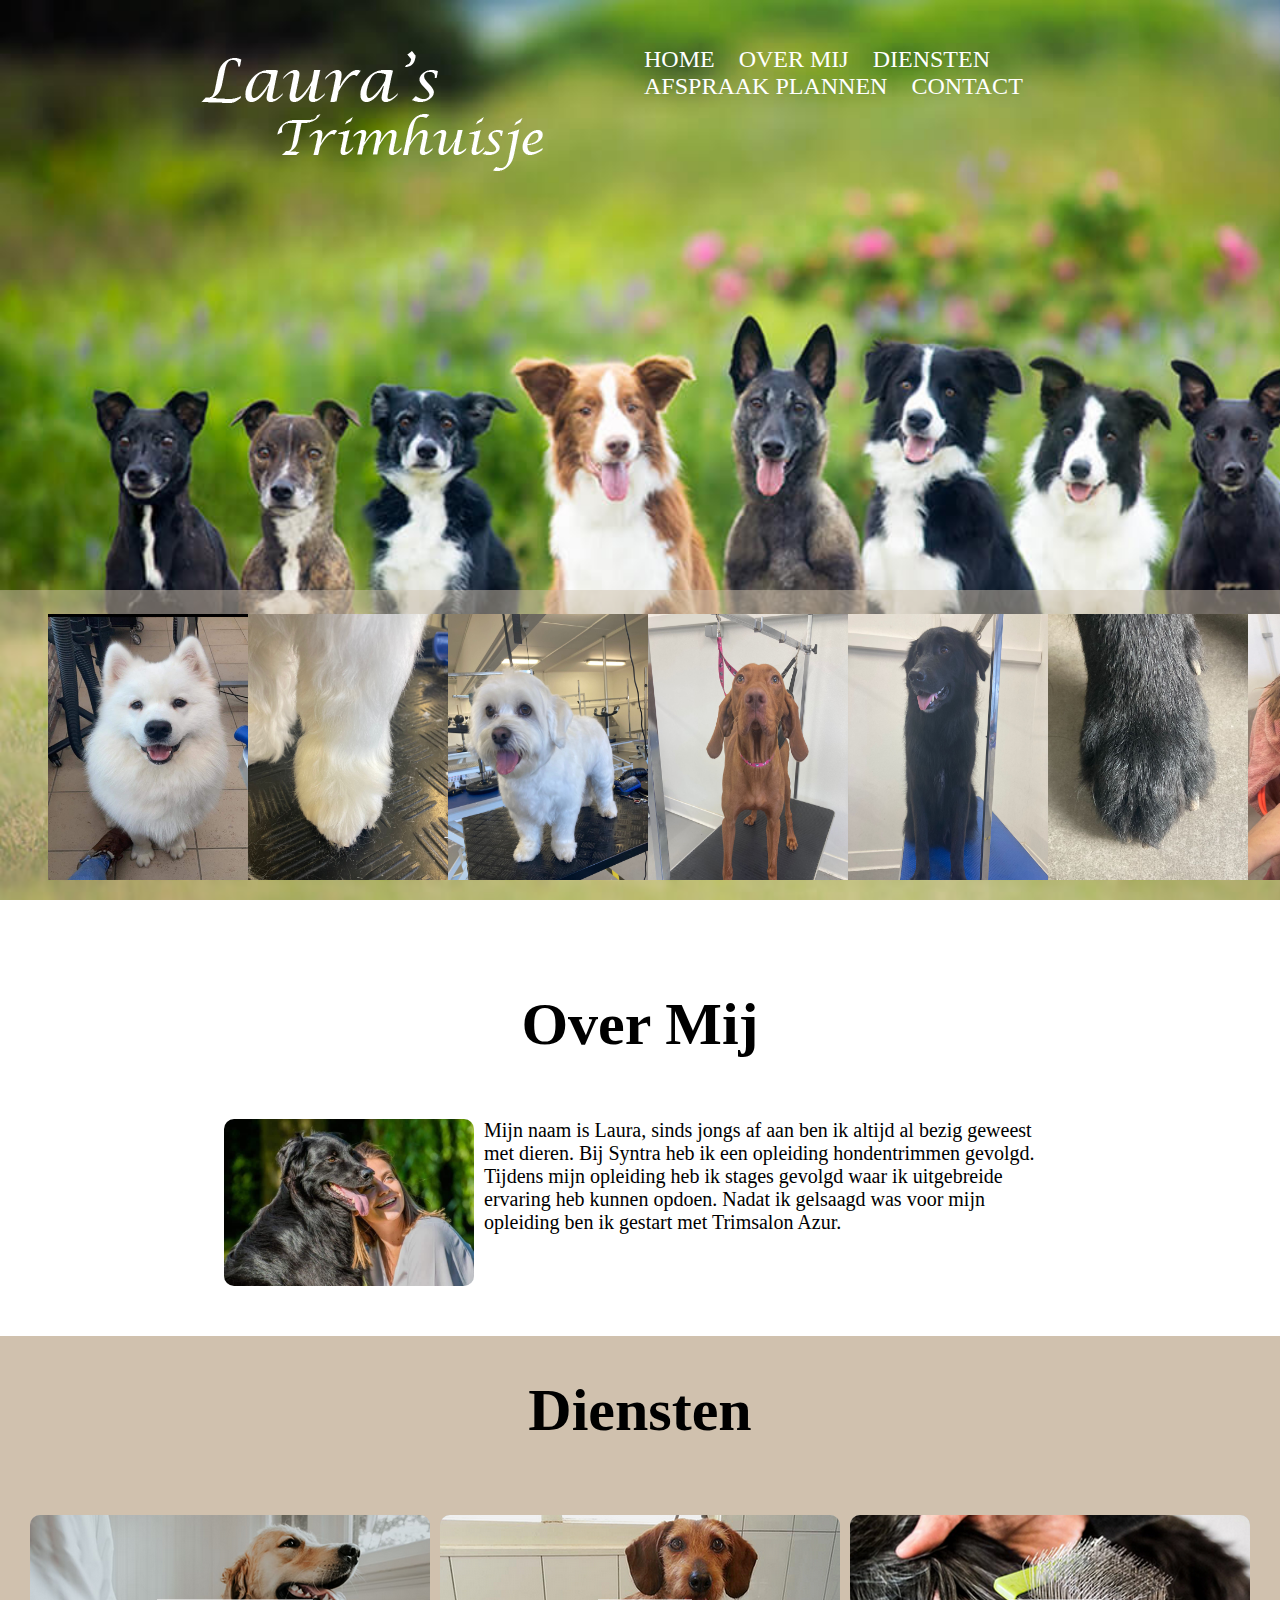
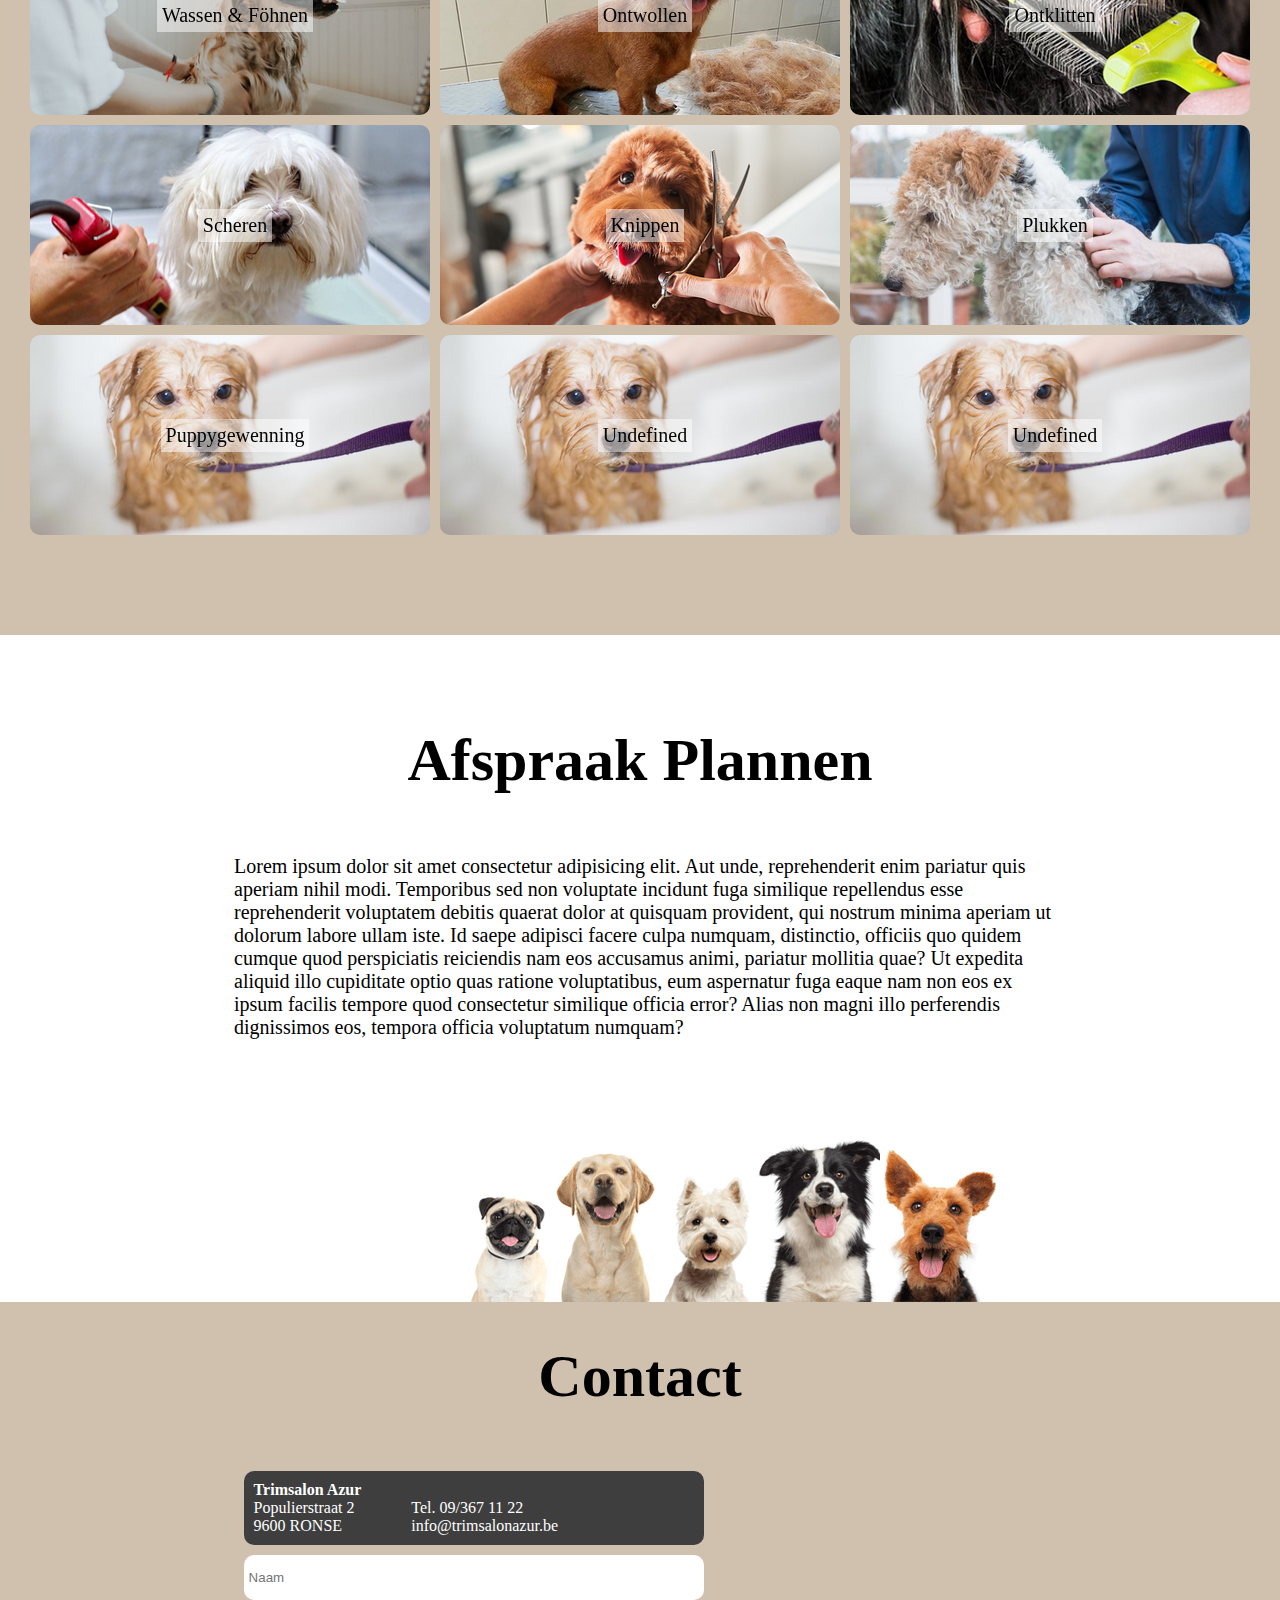
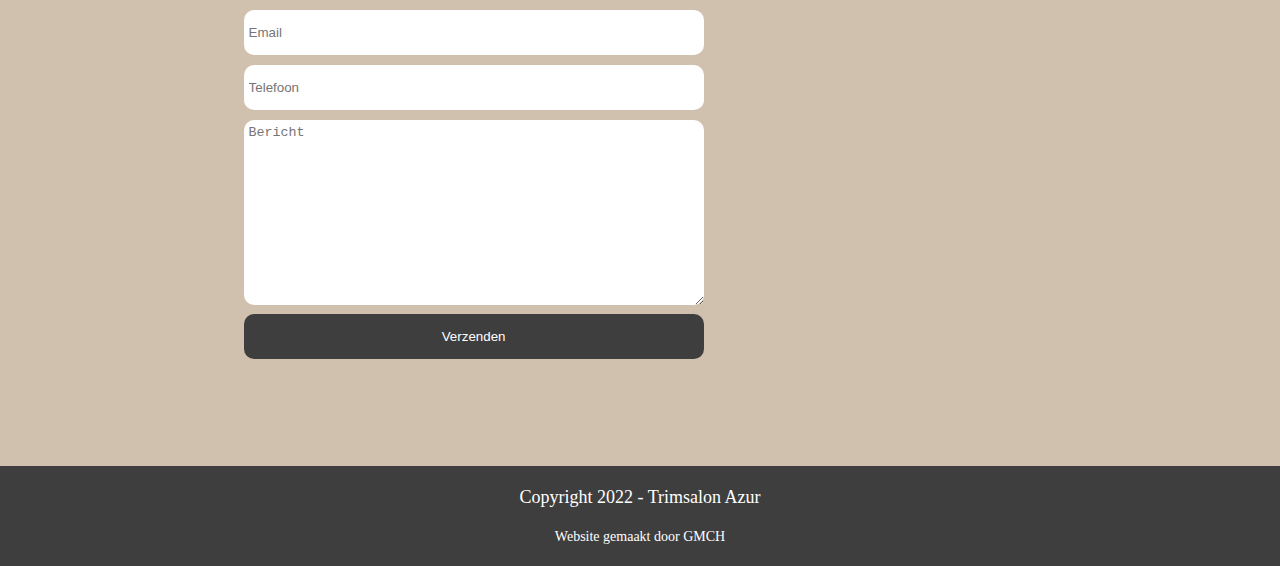
==== index.html @ 1e58984a "Uploaded local files to git hub" ====
<!DOCTYPE html>
<html lang="en">
<head>
    <meta charset="UTF-8">
    <meta http-equiv="X-UA-Compatible" content="IE=edge">
    <meta name="viewport" content="width=device-width, initial-scale=1.0">
    <title>Trimsalon Azur</title>
    <link rel="stylesheet" href="./assets/style.css">
</head>
<body>

<header> <!-- HEADER -->
    <section>
        <div id="container-logo"><div id="logo"></div></div>
        <nav>
            <ul>
                <li><a href="">Home</a></li>
                <li><a href="">Over Mij</a></li>
                <li><a href="">Diensten</a></li>
                <li><a href="">Afspraak plannen</a></li>
                <li><a href="">Contact</a></li>
            </ul>
        </nav>
    </section>

    <div id="header_image_slider">
            <iframe width="100%" height="290px" scrolling="no" frameborder="0" src="slider.html"></iframe> 
    </div>
</header>

<div class="container"> <!-- OVER MIJ -->
    <div class="section_title"><h1>Over Mij</h1></div>
    <main>   
        <section>
            <img src="./assets/images/azurlaura.jpg"></img>
            <p>
                Mijn naam is Laura, sinds jongs af aan ben ik altijd al bezig geweest met dieren.
                Bij Syntra heb ik een opleiding hondentrimmen gevolgd.
                Tijdens mijn opleiding heb ik stages gevolgd waar ik uitgebreide ervaring heb kunnen opdoen.
                Nadat ik gelsaagd was voor mijn opleiding ben ik gestart met Trimsalon Azur.
            </p>
        </section>
    </main>
</div>

<div class="container container_bg_colored "> <!-- DIENSTEN -->
    <div class="section_title"><h1>Diensten</h1></div>
    <main> 
        <section>
            <div>
                <div id="diensten">

                    <div class="flip-card">
                        <div class="flip-card-inner">
                            <div class="flip-card-front">
                                <img src="assets/images/diensten/wassen.png" alt="Afbeelding van een hond tijdens het wasseb" style="width:400px;height:200px;">
                                <p>Wassen & Föhnen</p>
                            </div>
                            <div class="flip-card-back">
                                    test
                            </div>
                        </div>
                    </div>

                    <div class="flip-card">
                        <div class="flip-card-inner">
                            <div class="flip-card-front">
                                <img src="assets/images/diensten/ontwollen.png" alt="Afbeelding van een hond tijdens het ontwollen" style="width:400px;height:200px;">
                            <p>Ontwollen</p>
                            </div>
                            <div class="flip-card-back">
                                test
                            </div>
                        </div>
                    </div>

                    <div class="flip-card">
                        <div class="flip-card-inner">
                            <div class="flip-card-front">
                                <img src="assets/images/diensten/ontklitten.png" alt="Afbeelding van een hond tijdens het ontklitten" style="width:400px;height:200px;">
                            <p>Ontklitten</p>
                            </div>
                            <div class="flip-card-back">
                                test
                            </div>
                        </div>
                    </div>

                </div>
                <div id="diensten">  

                    <div class="flip-card">
                        <div class="flip-card-inner">
                            <div class="flip-card-front">
                                <img src="assets/images/diensten/scheren.png" alt="Afbeelding van een hond tijdens het scheren" style="width:400px;height:200px;">
                            <p>Scheren</p>
                            </div>
                            <div class="flip-card-back">
                                test
                            </div>
                        </div>
                    </div>

                    <div class="flip-card">
                        <div class="flip-card-inner">
                            <div class="flip-card-front">
                                <img src="assets/images/diensten/knippen.png" alt="Afbeelding van een hond tijdens het knippen" style="width:400px;height:200px;">
                            <p>Knippen</p>
                            </div>
                            <div class="flip-card-back">
                                test
                            </div>
                        </div>
                    </div>

                    <div class="flip-card">
                        <div class="flip-card-inner">
                            <div class="flip-card-front">
                                <img src="assets/images/diensten/plukken.png" alt="Afbeelding van een hond tijdens het plukken" style="width:400px;height:200px;">
                            <p>Plukken</p>
                            </div>
                            <div class="flip-card-back">
                                test
                            </div>
                        </div>
                    </div>
                </div>                
                <div id="diensten">
                    <div class="flip-card">
                        <div class="flip-card-inner">
                            <div class="flip-card-front">
                                <img src="assets/images/diensten/puppygewenning.png" alt="Afbeelding van een puppy tijdens het wassen" style="width:400px;height:200px;">
                            <p>Puppygewenning</p>
                            </div>
                            <div class="flip-card-back">
                                test
                            </div>
                        </div>
                    </div>

                    <div class="flip-card">
                        <div class="flip-card-inner">
                            <div class="flip-card-front">
                                <img src="assets/images/diensten/puppygewenning.png" alt="Afbeelding van een puppy tijdens het wassen" style="width:400px;height:200px;">
                            <p>Undefined</p>
                            </div>
                            <div class="flip-card-back">
                                test
                            </div>
                        </div>
                    </div>

                    <div class="flip-card">
                        <div class="flip-card-inner">
                            <div class="flip-card-front">
                                <img src="assets/images/diensten/puppygewenning.png" alt="Afbeelding van een puppy tijdens het wassen" style="width:400px;height:200px;">
                            <p>Undefined</p>
                            </div>
                            <div class="flip-card-back">
                                test
                            </div>
                        </div>
                    </div>
                </div>
            </div>
        </section>
    </main>
</div>

<div class="container"> <!-- AFSPRAAK PLANNEN -->
    <div class="section_title"><h1>Afspraak Plannen</h1></div>
    <main>
        <section class="direction_column">
            <p>
                Lorem ipsum dolor sit amet consectetur adipisicing elit. Aut unde, reprehenderit enim pariatur quis aperiam nihil modi. Temporibus sed non voluptate incidunt fuga similique repellendus esse reprehenderit voluptatem debitis quaerat dolor at quisquam provident, qui nostrum minima aperiam ut dolorum labore ullam iste. Id saepe adipisci facere culpa numquam, distinctio, officiis quo quidem cumque quod perspiciatis reiciendis nam eos accusamus animi, pariatur mollitia quae? Ut expedita aliquid illo cupiditate optio quas ratione voluptatibus, eum aspernatur fuga eaque nam non eos ex ipsum facilis tempore quod consectetur similique officia error? Alias non magni illo perferendis dignissimos eos, tempora officia voluptatum numquam?
            </p>
            <div id="dogheads-image"></div>
        </section>
    <main>
</div>

<div class="container container_bg_colored "> <!-- CONTACT -->
    <div class="section_title"><h1>Contact</h1></div>
    <main>
        <section>
            <div id="contact-left">
                <div id="contact-info">
                    <div>
                        <b>Trimsalon Azur</b><br>
                        Populierstraat 2<br>
                        9600 RONSE
                    </div>
                    <div style="margin-left: 50px;">
                        <br>
                        Tel. 09/367 11 22<br>
                        info@trimsalonazur.be
                    </div>
                </div>
                <form>
                    <input class="contact_input" type="text" id="fname" name="fname" placeholder="Naam"><br>
                    <input class="contact_input"type="text" id="lname" name="lname" placeholder="Email"><br>
                    <input class="contact_input" type="text" id="lname" name="lname" placeholder="Telefoon"><br>
                    <textarea class="contact_input_message" name="comment" form="usrform" rows="5" cols="50" placeholder="Bericht"></textarea><br>
                    <button class="contact_button" type="submit" form="form1" value="Submit">Verzenden</button>
                </form>
            </div>	 
            <div id="contact-right">
                <iframe border="0" style="border-radius: 10px; border: 0;" src="https://www.google.com/maps/embed?pb=!1m18!1m12!1m3!1d2523.925639488929!2d3.624009315742563!3d50.75841247951908!2m3!1f0!2f0!3f0!3m2!1i1024!2i768!4f13.1!3m3!1m2!1s0x47c3053d538bd93d%3A0x69164c417d552e1a!2sPopulierstraat%202%2C%209600%20Ronse!5e0!3m2!1snl!2sbe!4v1642877245881!5m2!1snl!2sbe" width="460" height="491" style="border:0;" allowfullscreen="" loading="lazy"></iframe>			
            </div>      
        </section>
    </main>
</div>

<footer> <!-- FOOTER -->
    Copyright 2022 - Trimsalon Azur<br><br>
    <div style="font-size: 14px">Website gemaakt door GMCH</div>
</footer>
    
</body>
</html>
---- assets/style.css ----
header {
  background-image: url("images/header.jpg");
  background-repeat: no-repeat;
  background-size: cover;
  height: 100vh;
  width: 100%;
}
header section {
  display: flex;
}
header #container-logo {
  display: flex;
  align-items: center;
  width: 30%;
  height: 400px;
  margin-left: 200px;
}
header #container-logo #logo {
  background-image: url("images/logo3.png");
  background-repeat: no-repeat;
  margin-top: 100px;
  width: 600px;
  height: 400px;
}
header nav {
  display: flex;
  justify-content: right;
  width: 100%;
  margin-right: 100px;
  margin-top: 30px;
}
header nav ul {
  list-style-type: none;
}
header nav ul li {
  display: inline-block;
  margin-left: 20px;
  font-size: x-large;
  text-transform: uppercase;
}
header nav ul li a {
  text-decoration: none;
  color: white;
}
header nav ul li a:hover {
  color: #D0C1AE;
}
header #header_image_slider {
  background-color: rgba(208, 193, 174, 0.5);
  bottom: 0;
  padding-bottom: 20px;
  position: absolute;
  display: flex;
  width: 100%;
}

footer {
  background-color: #3E3E3E;
  color: white;
  height: 100px;
  display: flex;
  justify-content: center;
  align-items: center;
  flex-direction: column;
  font-size: 18px;
}

body {
  margin: 0;
  padding: 0;
  font-family: calibri;
}
body #diensten {
  display: flex;
  gap: 10px;
  margin-top: 10px;
}
body #diensten .flip-card {
  background-color: transparent;
  width: 400px;
  height: 200px;
  border-radius: 10px;
  perspective: 1000px;
}
body #diensten .flip-card .flip-card-inner {
  text-align: center;
  transition: transform 0.8s;
  transform-style: preserve-3d;
}
body #diensten .flip-card .flip-card-inner .flip-card-front, body #diensten .flip-card .flip-card-inner .flip-card-back {
  position: absolute;
  -webkit-backface-visibility: hidden;
  /* Safari */
  backface-visibility: hidden;
}
body #diensten .flip-card .flip-card-inner .flip-card-front {
  border-radius: 10px;
  background-color: #bbb;
  color: black;
  display: flex;
  justify-content: center;
  align-items: center;
}
body #diensten .flip-card .flip-card-inner .flip-card-front p {
  background-color: rgba(255, 255, 255, 0.5);
  width: 0%;
  width: auto;
  position: absolute;
  padding: 5px;
}
body #diensten .flip-card .flip-card-inner .flip-card-back {
  border-radius: 10px;
  width: 400px;
  height: 200px;
  background-color: #3E3E3E;
  color: white;
  transform: rotateY(180deg);
}
body #diensten .flip-card:hover .flip-card-inner {
  transform: rotateY(180deg);
}
body .container {
  width: 100%;
  margin-top: 50px;
  display: flex;
  flex-direction: column;
  justify-content: center;
  align-items: center;
}
body .container .section_title {
  margin-top: 70px;
  font-size: 30px;
  margin: 0;
}
body .container main {
  margin-top: 20px;
  width: 65%;
}
body .container main section {
  display: flex;
  justify-content: center;
}
body .container main section img {
  width: 250px;
  border-radius: 10px;
}
body .container main section p {
  margin: 0px;
  width: 100%;
  font-size: 20px;
  margin-left: 10px;
}
body .container main section #dogheads-image {
  background-image: url("./images/dogheads.png");
  width: 558px;
  height: 163px;
  margin-bottom: -70px;
  margin-top: 100px;
  margin-left: 27%;
}
body .container main section #contact-left {
  width: 40%;
}
body .container main section #contact-left #contact-info {
  display: flex;
  width: 440px;
  padding: 10px;
  color: white;
  background-color: #3E3E3E;
  border-radius: 10px;
}
body .container main section #contact-left .contact_input {
  color: black;
  border: 0px;
  border-radius: 10px;
  margin-top: 10px;
  padding: 5px;
  width: 450px;
  height: 35px;
}
body .container main section #contact-left .contact_input_message {
  color: black;
  border: 0px;
  border-radius: 10px;
  margin-top: 10px;
  padding: 5px;
  width: 450px;
  height: 175px;
}
body .container main section #contact-left .contact_button {
  color: white;
  border: 0px;
  width: 460px;
  height: 45px;
  border-radius: 10px;
  margin-top: 5px;
  background-color: #3E3E3E;
}
body .container main section #contact-left .contact_button:hover {
  background-color: #4D4D4D;
}
.container_bg_colored {
  background-color: rgb(208, 193, 174);
  padding-bottom: 100px;
}

.direction_column {
  flex-direction: column;
}/*# sourceMappingURL=style.css.map */
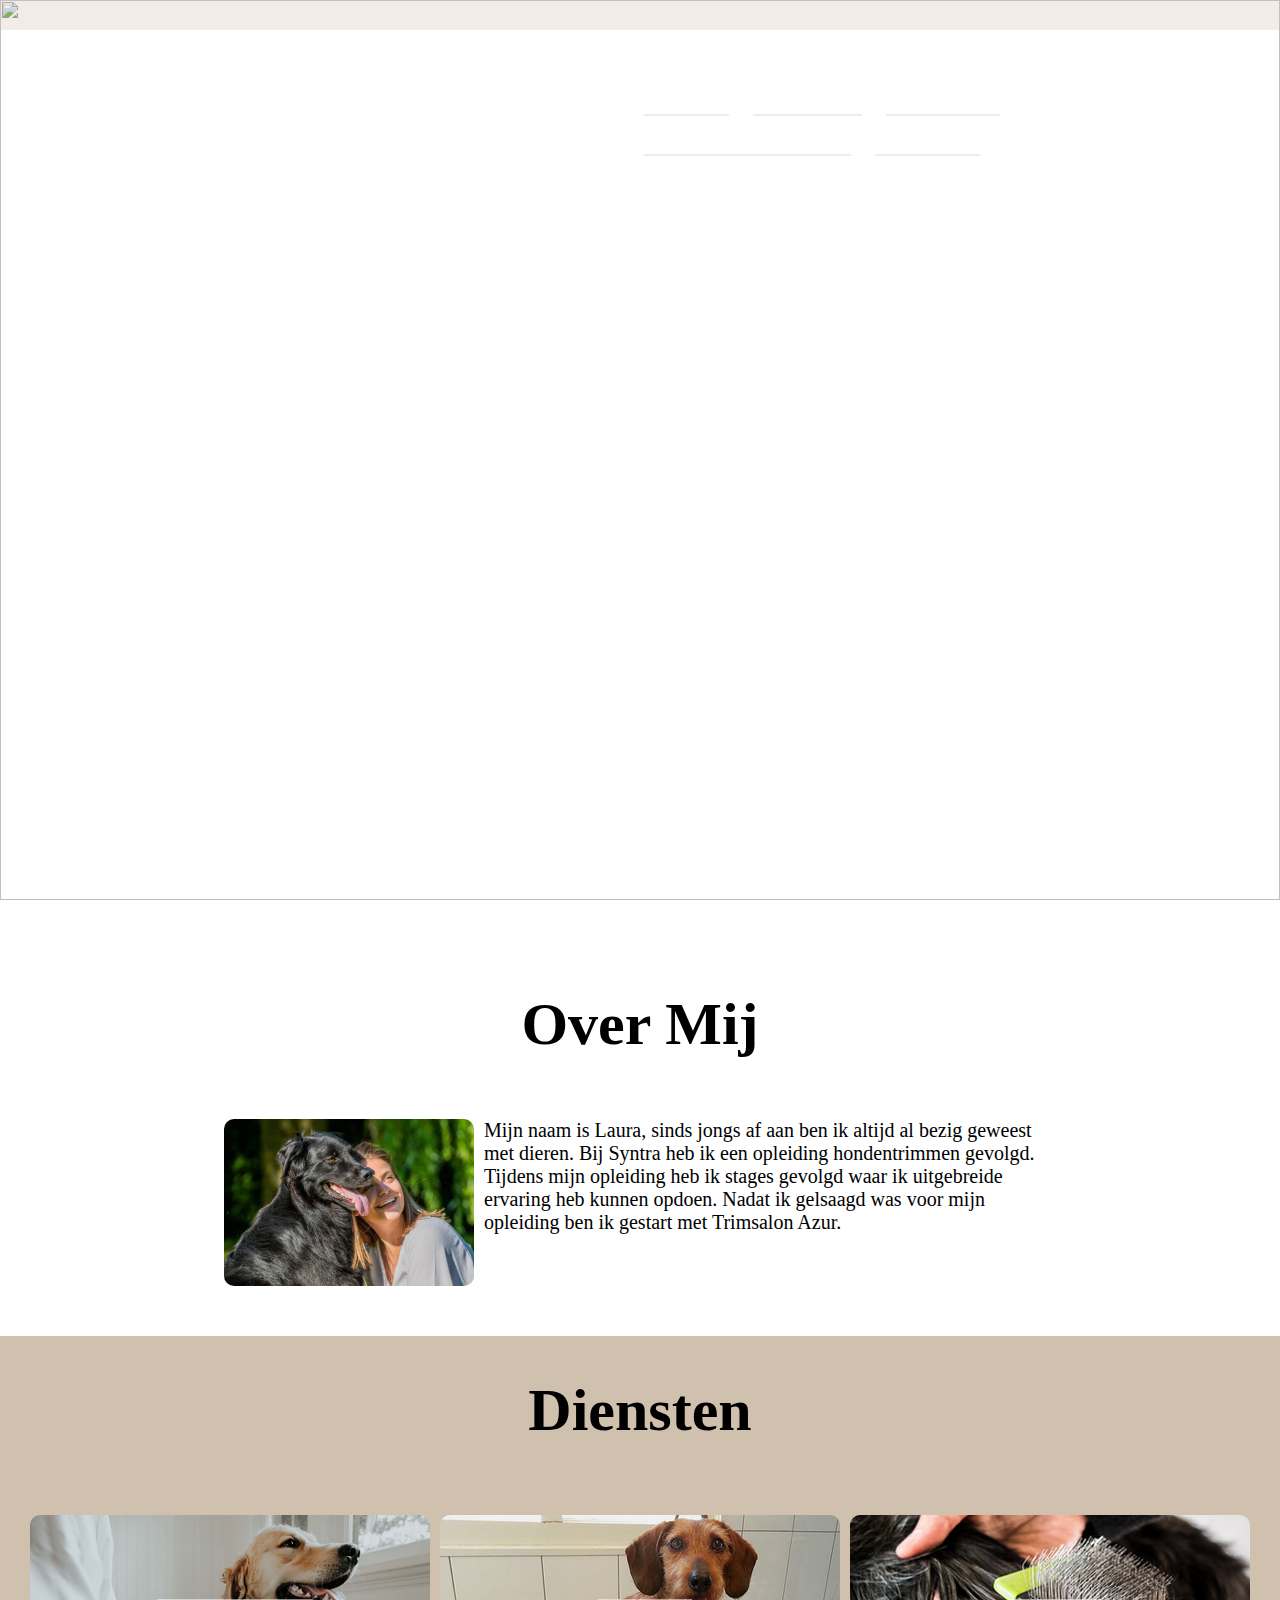
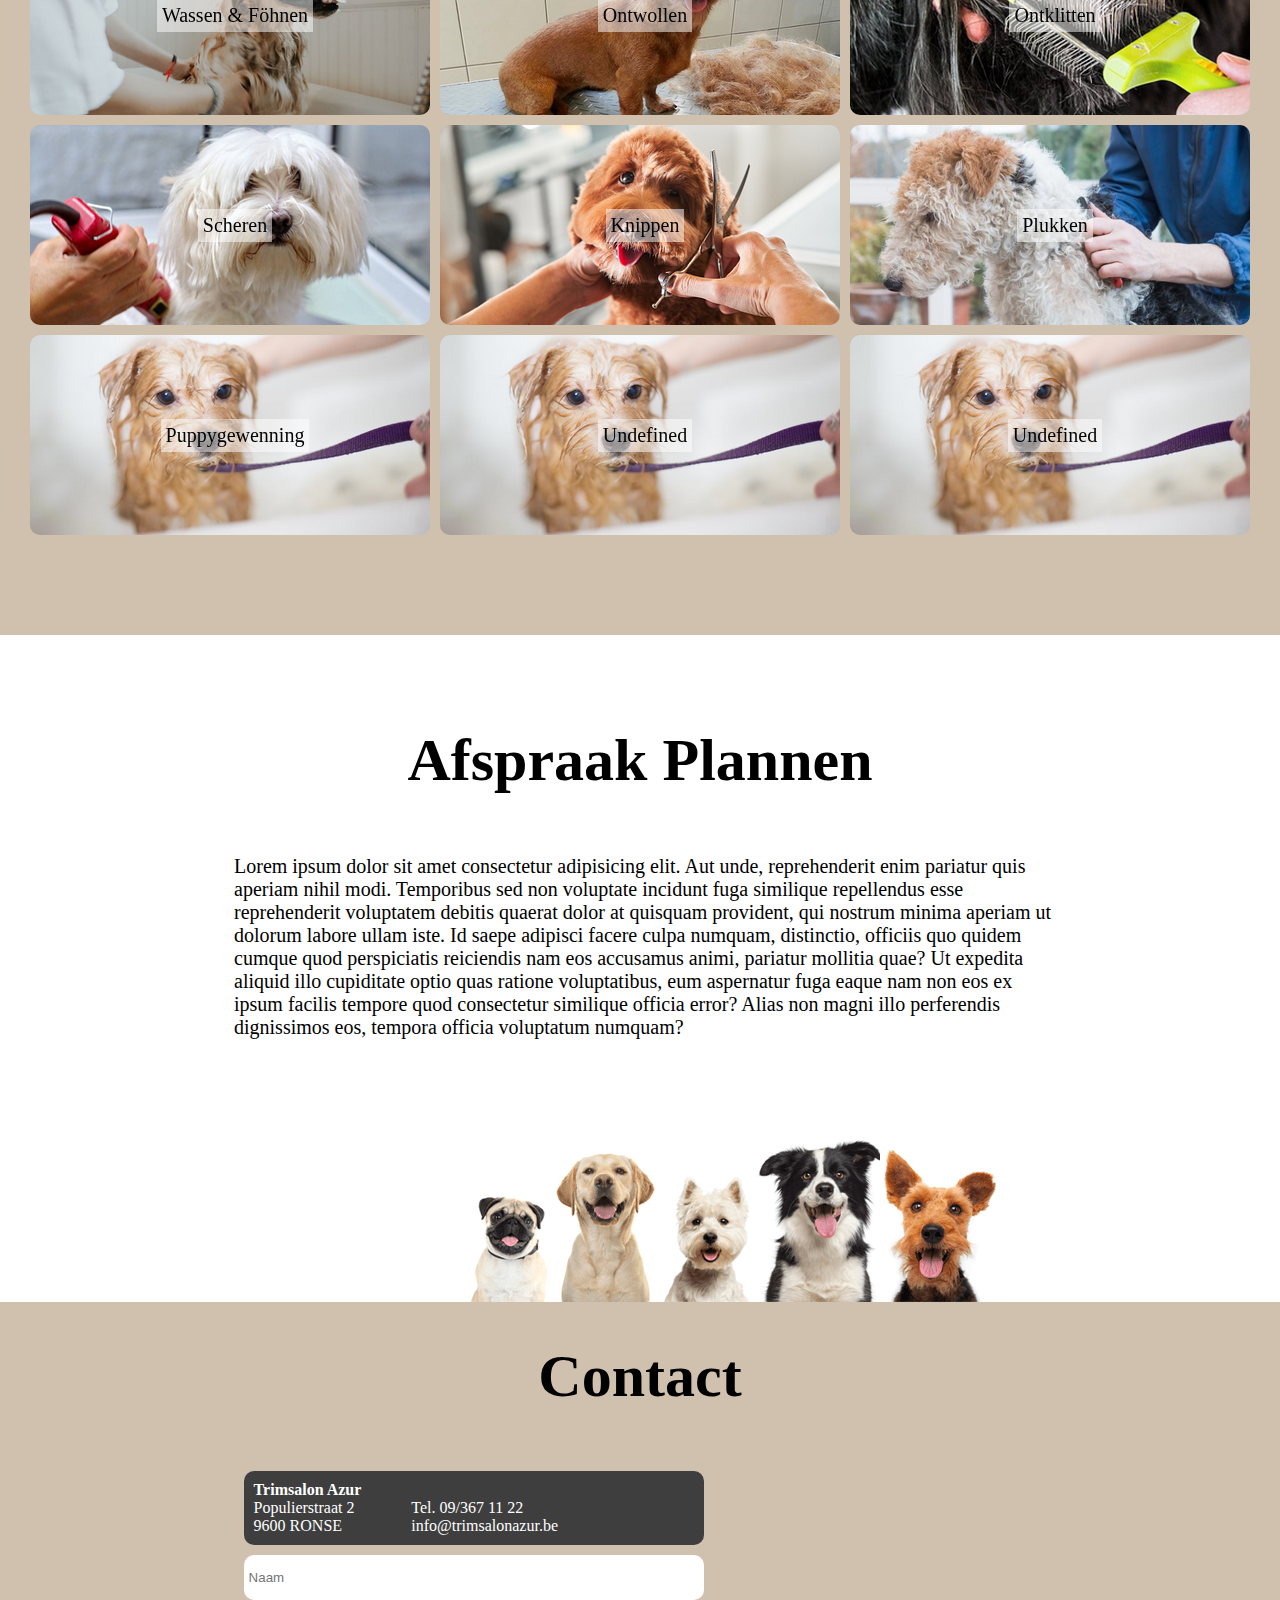
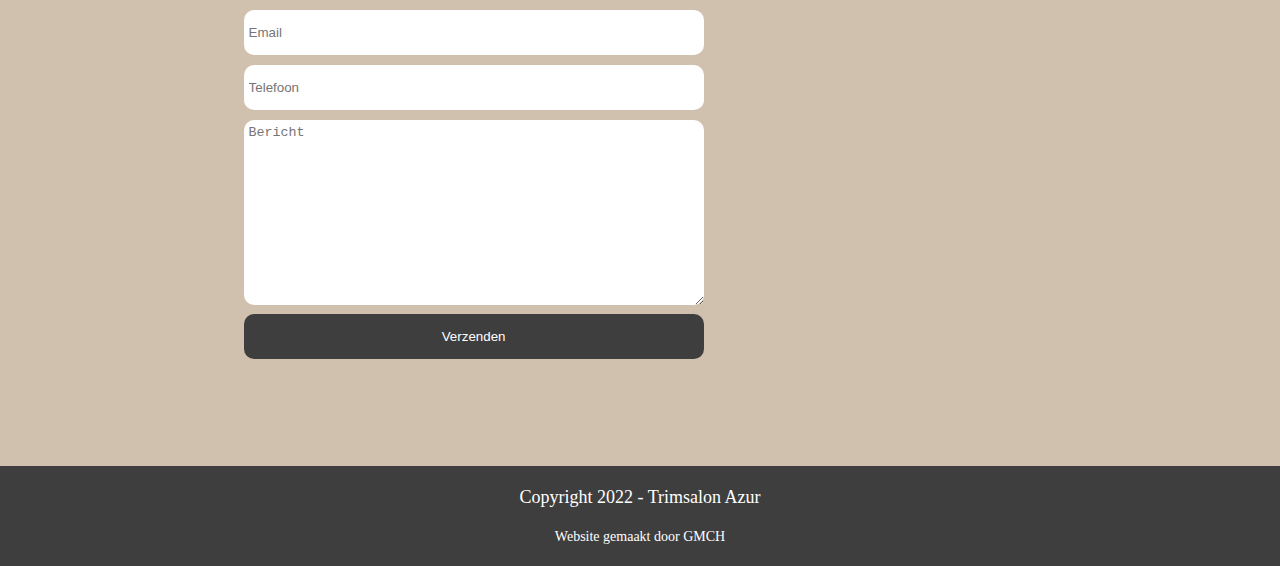
==== commit 411e66fe: "Updated header section" ====
--- a/index.html
+++ b/index.html
@@ -1,16 +1,24 @@
 <!DOCTYPE html>
 <html lang="en">
-<head>
+<head> <!-- HEAD SECTION -->
     <meta charset="UTF-8">
     <meta http-equiv="X-UA-Compatible" content="IE=edge">
     <meta name="viewport" content="width=device-width, initial-scale=1.0">
     <title>Trimsalon Azur</title>
     <link rel="stylesheet" href="./assets/style.css">
+    <script src="https://kit.fontawesome.com/533834ff52.js" crossorigin="anonymous"></script>
 </head>
 <body>
 
 <header> <!-- HEADER -->
+    <img src="assets/images/newheader.png">
+    <div id="navbar_top">
+        <font color="#0C88EF"><i class="fa-brands fa-facebook-square"></i></font>
+        <i class="fa-brands fa-instagram"></i>
+    </div>
     <section>
+        
+
         <div id="container-logo"><div id="logo"></div></div>
         <nav>
             <ul>
@@ -23,9 +31,9 @@
         </nav>
     </section>
 
-    <div id="header_image_slider">
+    <!-- <div id="header_image_slider">
             <iframe width="100%" height="290px" scrolling="no" frameborder="0" src="slider.html"></iframe> 
-    </div>
+    </div> -->
 </header>
 
 <div class="container"> <!-- OVER MIJ -->
--- a/assets/style.css
+++ b/assets/style.css
@@ -1,74 +1,102 @@
-header {
-  background-image: url("images/header.jpg");
+@import 'https://fonts.googleapis.com/css2?family=Roboto:wght@300&display=swap';
+footer {
+  background-color: #3E3E3E;
+  color: white;
+  height: 100px;
+  display: flex;
+  justify-content: center;
+  align-items: center;
+  flex-direction: column;
+  font-size: 18px;
+}
+
+body {
+  margin: 0;
+  padding: 0;
+  font-family: calibri;
+}
+body header {
   background-repeat: no-repeat;
   background-size: cover;
   height: 100vh;
   width: 100%;
 }
-header section {
-  display: flex;
-}
-header #container-logo {
+body header img {
+  position: absolute;
+  z-index: -1;
+  height: 100vh;
+  width: 100%;
+}
+body header section {
+  display: flex;
+}
+body header #container-logo {
   display: flex;
   align-items: center;
   width: 30%;
   height: 400px;
   margin-left: 200px;
 }
-header #container-logo #logo {
+body header #container-logo #logo {
   background-image: url("images/logo3.png");
   background-repeat: no-repeat;
   margin-top: 100px;
   width: 600px;
   height: 400px;
 }
-header nav {
+body header #navbar_top {
+  display: flex;
+  justify-content: right;
+  background-color: rgba(208, 193, 174, 0.3);
+  height: 25px;
+  width: calc(100% - 100px);
+  padding-right: 100px;
+  padding-top: 5px;
+  color: white;
+}
+body header #navbar_top i {
+  margin-right: 5px;
+}
+body header nav {
   display: flex;
   justify-content: right;
   width: 100%;
   margin-right: 100px;
   margin-top: 30px;
-}
-header nav ul {
+  font-family: "Roboto", sans-serif;
+}
+body header nav ul {
   list-style-type: none;
-}
-header nav ul li {
+  height: 50px;
+}
+body header nav ul li {
   display: inline-block;
   margin-left: 20px;
   font-size: x-large;
-  text-transform: uppercase;
-}
-header nav ul li a {
+  text-transform: capitalize;
+  padding-bottom: 10px;
+  border-bottom: 2px solid rgba(208, 193, 174, 0.3);
+}
+body header nav ul li a {
   text-decoration: none;
   color: white;
-}
-header nav ul li a:hover {
-  color: #D0C1AE;
-}
-header #header_image_slider {
+  padding: 5px;
+  padding-left: 10px;
+  padding-right: 10px;
+}
+body header nav ul li a:hover {
+  background-color: rgba(208, 193, 174, 0.3);
+  padding: 5px;
+  padding-left: 10px;
+  padding-right: 10px;
+}
+body header #header_image_slider {
   background-color: rgba(208, 193, 174, 0.5);
   bottom: 0;
   padding-bottom: 20px;
   position: absolute;
   display: flex;
   width: 100%;
-}
-
-footer {
-  background-color: #3E3E3E;
-  color: white;
-  height: 100px;
-  display: flex;
-  justify-content: center;
-  align-items: center;
-  flex-direction: column;
-  font-size: 18px;
-}
-
-body {
-  margin: 0;
-  padding: 0;
-  font-family: calibri;
 }
 body #diensten {
   display: flex;
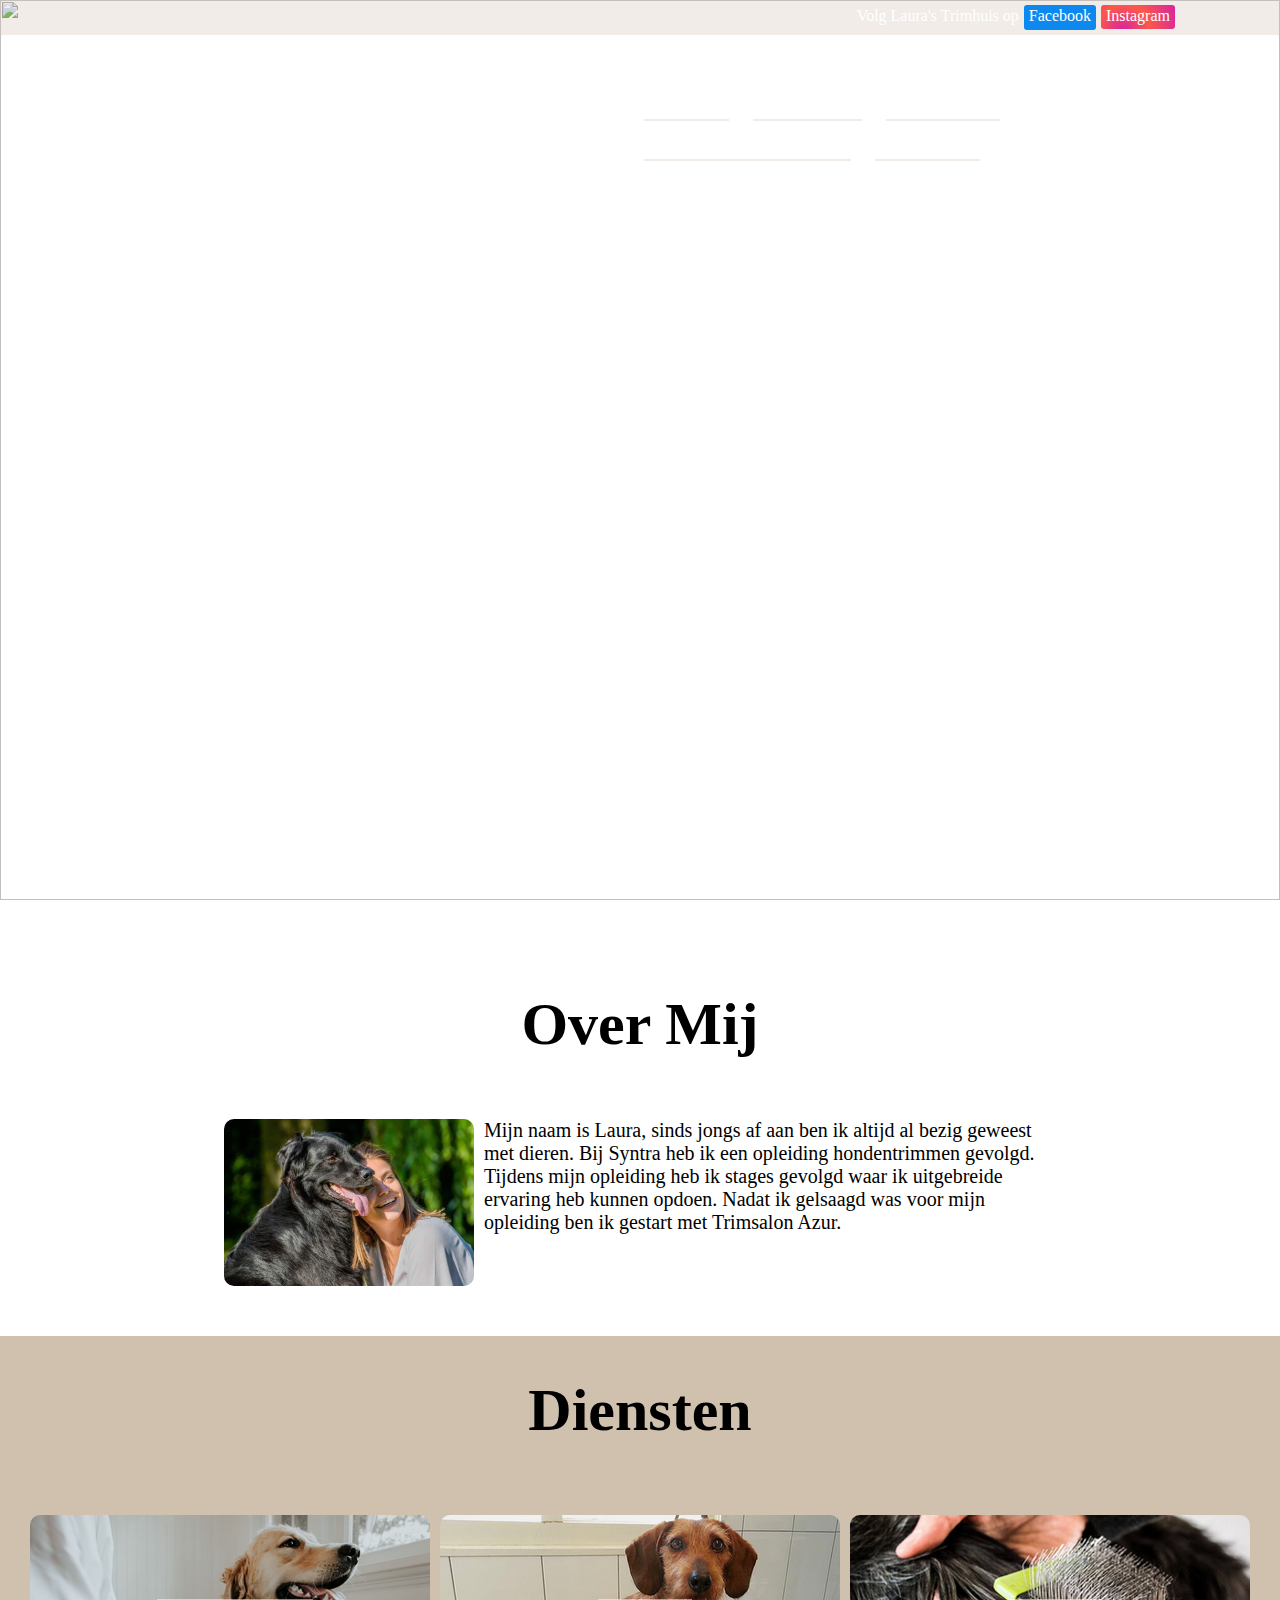
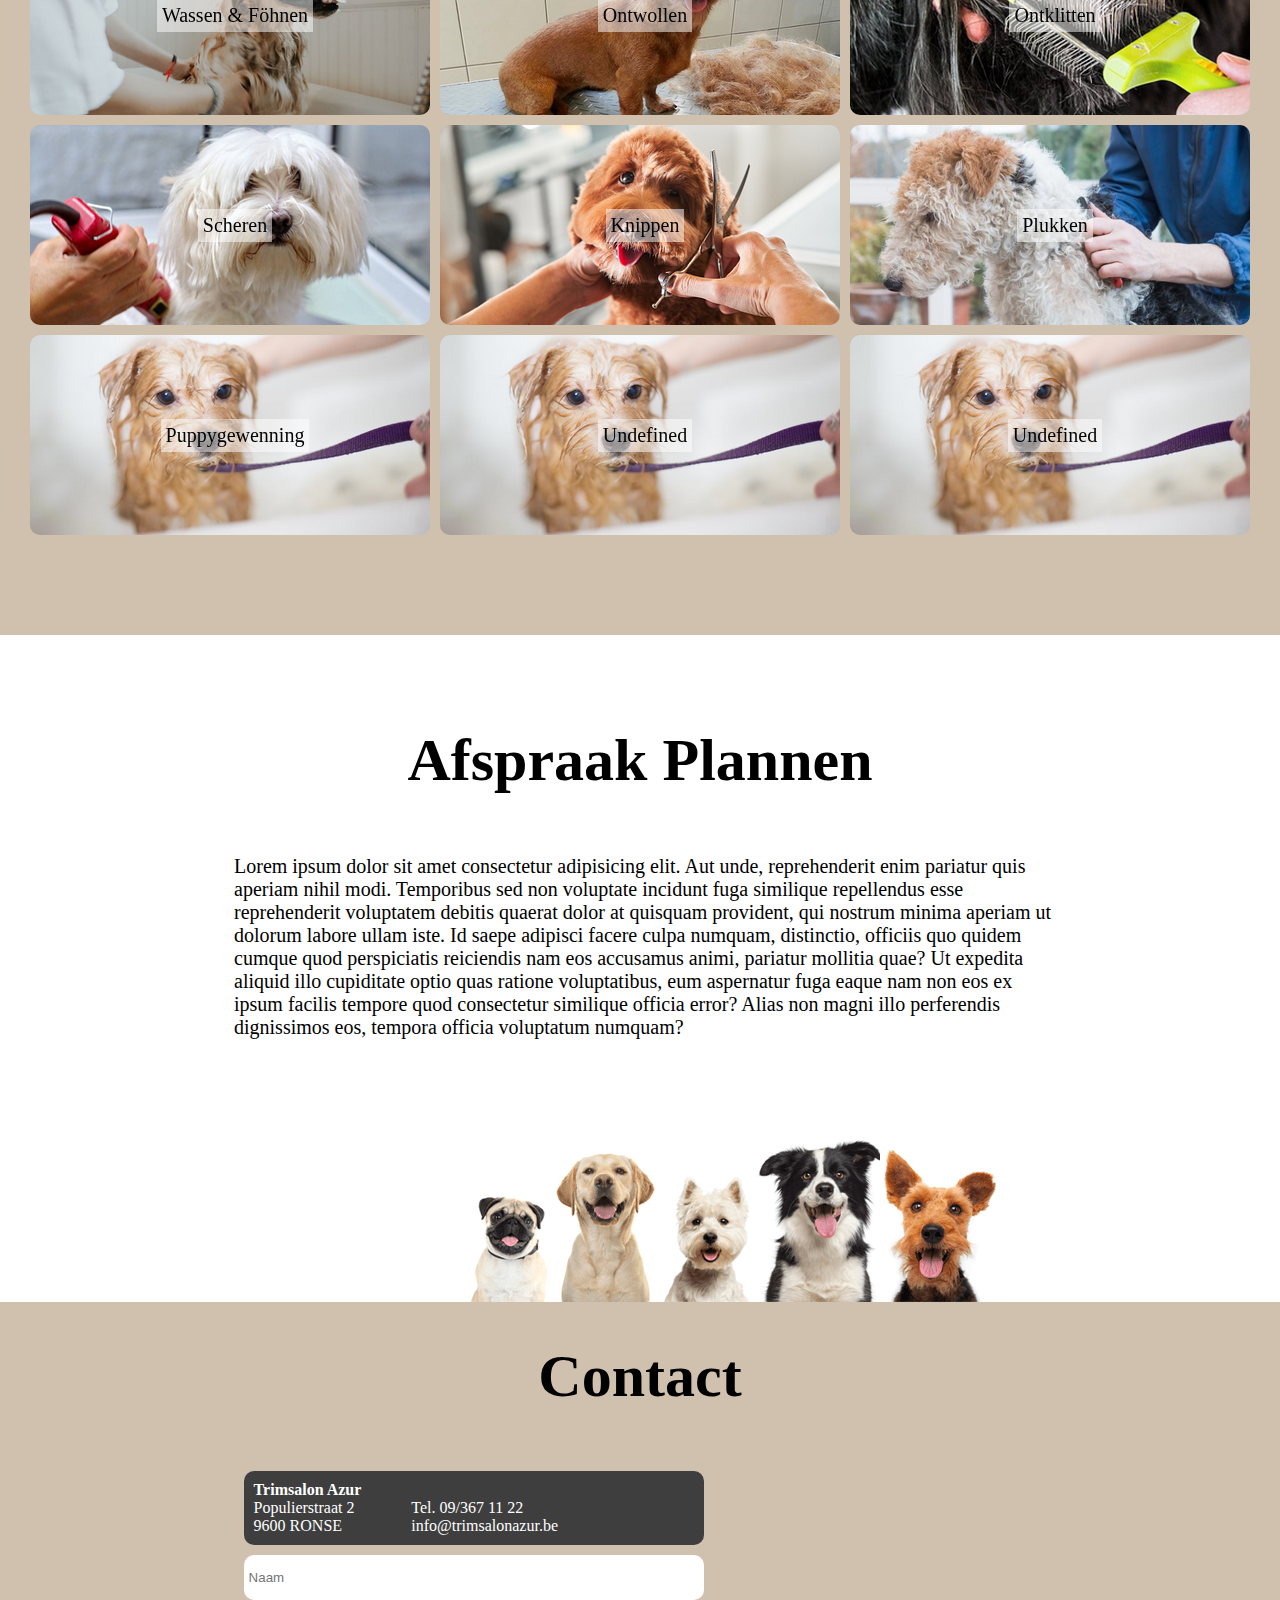
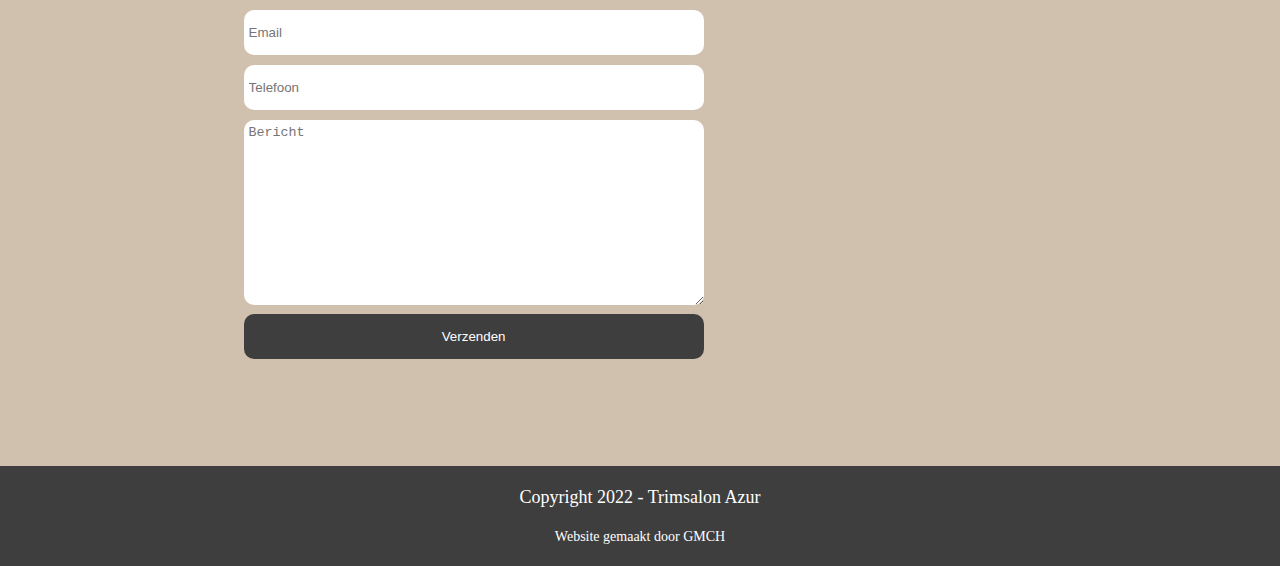
==== commit bb62c50f: "updated header top bar" ====
--- a/index.html
+++ b/index.html
@@ -13,8 +13,9 @@
 <header> <!-- HEADER -->
     <img src="assets/images/newheader.png">
     <div id="navbar_top">
-        <font color="#0C88EF"><i class="fa-brands fa-facebook-square"></i></font>
-        <i class="fa-brands fa-instagram"></i>
+        <p>Volg Laura's Trimhuis op</p>
+        <a href="http://www.facebook.com" target="_new"><div id="tab_facebook">Facebook</div></a>
+        <a href="http://www.instagram.com" target="_new"><div id="tab_instagram">Instagram</div></a>
     </div>
     <section>
         
--- a/assets/style.css
+++ b/assets/style.css
@@ -52,10 +52,40 @@
   width: calc(100% - 100px);
   padding-right: 100px;
   padding-top: 5px;
-  color: white;
-}
-body header #navbar_top i {
+  padding-bottom: 5px;
+  color: white;
+}
+body header #navbar_top p {
+  padding: 0;
+  margin: 0;
   margin-right: 5px;
+  margin-top: 2px;
+}
+body header #navbar_top a {
+  text-decoration: none;
+  color: white;
+}
+body header #navbar_top #tab_facebook {
+  background: #0C88EF;
+  padding: 2px 5px 5px 5px;
+  border-radius: 3px;
+  margin-right: 5px;
+}
+body header #navbar_top #tab_facebook:hover {
+  background: #0b72c7;
+}
+body header #navbar_top #tab_instagram {
+  background: radial-gradient(circle at 30% 107%, #fdf497 0%, #d6249f 0%, #fd5949 45%, #d6249f);
+  padding-left: 5px;
+  padding-right: 5px;
+  padding-top: 2px;
+  height: 22px;
+  border-radius: 3px;
+  margin-right: 5px;
+}
+body header #navbar_top #tab_instagram:hover {
+  filter: grayscale(20%);
+  color: white;
 }
 body header nav {
   display: flex;
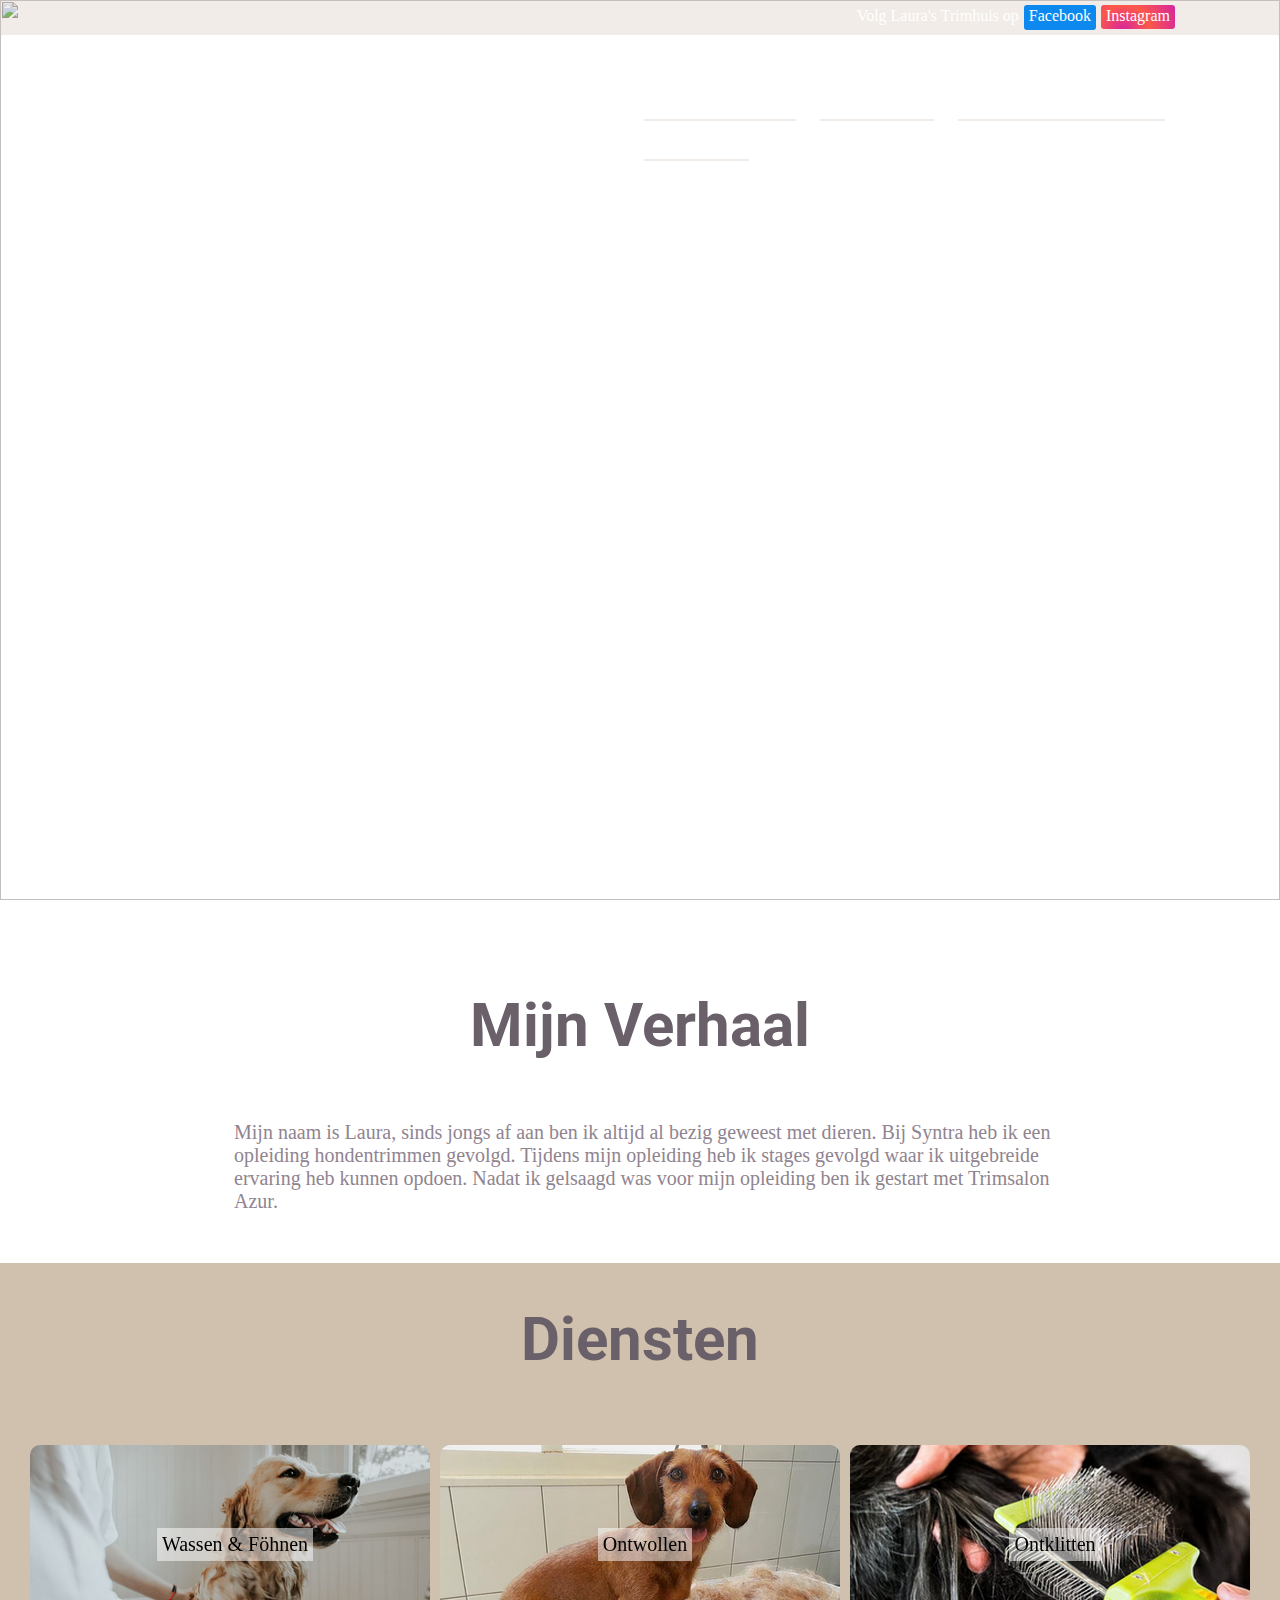
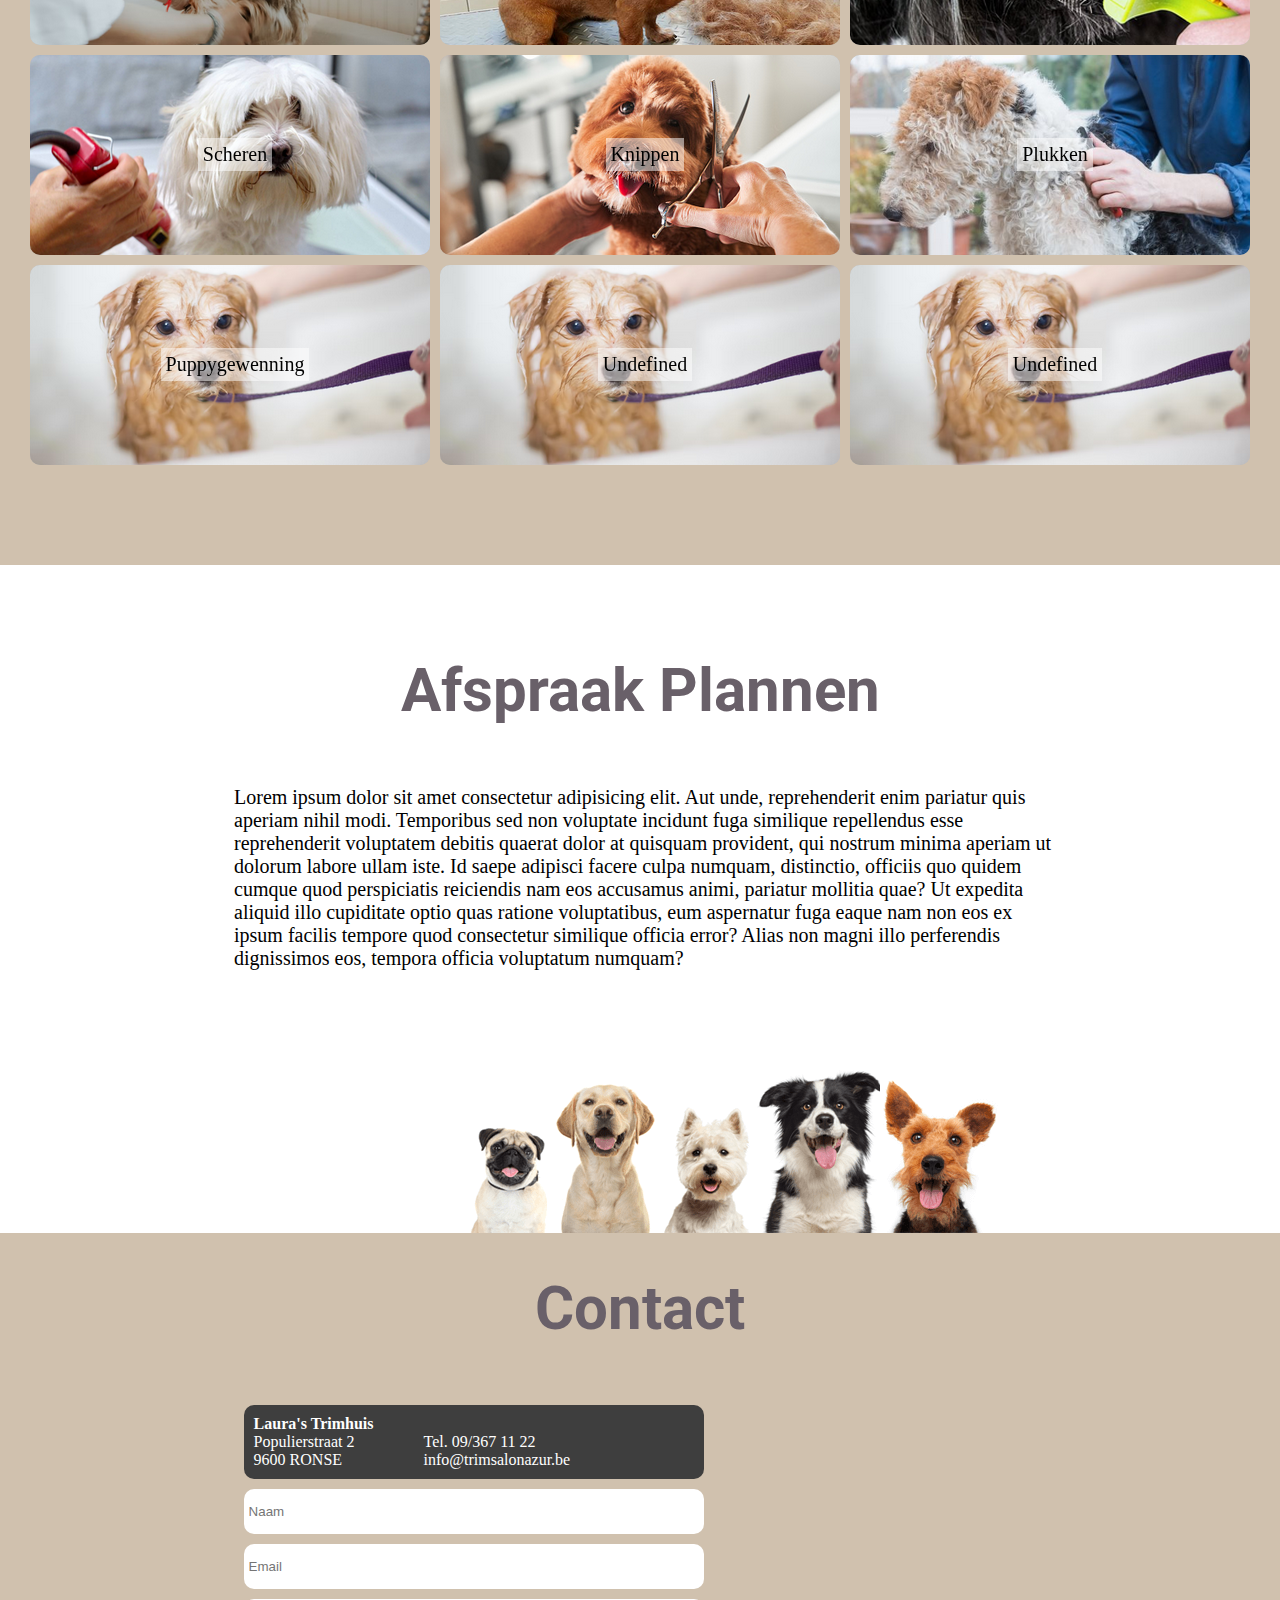
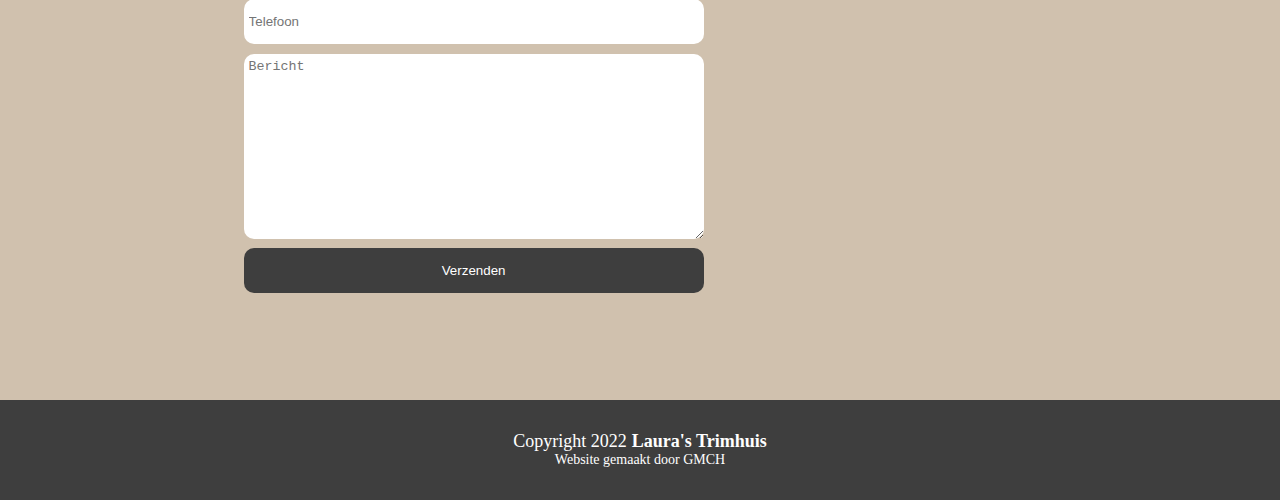
==== commit 079a2b17: "Made links in menu functional" ====
--- a/index.html
+++ b/index.html
@@ -20,14 +20,13 @@
     <section>
         
 
-        <div id="container-logo"><div id="logo"></div></div>
+        <div id="container-logo"><a href="."<div id="logo"></div></a></div>
         <nav>
             <ul>
-                <li><a href="">Home</a></li>
-                <li><a href="">Over Mij</a></li>
-                <li><a href="">Diensten</a></li>
-                <li><a href="">Afspraak plannen</a></li>
-                <li><a href="">Contact</a></li>
+                <li><a href="#mijn_verhaal">Mijn Verhaal</a></li>
+                <li><a href="#dienstenlink">Diensten</a></li>
+                <li><a href="#afspraal_plannen">Afspraak plannen</a></li>
+                <li><a href="#contact">Contact</a></li>
             </ul>
         </nav>
     </section>
@@ -37,11 +36,11 @@
     </div> -->
 </header>
 
-<div class="container"> <!-- OVER MIJ -->
-    <div class="section_title"><h1>Over Mij</h1></div>
+<div class="container" id="mijn_verhaal"> <!-- MIJN VERHAAL -->
+    <div class="section_title"><h1>Mijn Verhaal</h1></div>
     <main>   
         <section>
-            <img src="./assets/images/azurlaura.jpg"></img>
+            <!-- <img src="./assets/images/azurlaura.jpg"></img> -->
             <p>
                 Mijn naam is Laura, sinds jongs af aan ben ik altijd al bezig geweest met dieren.
                 Bij Syntra heb ik een opleiding hondentrimmen gevolgd.
@@ -52,7 +51,7 @@
     </main>
 </div>
 
-<div class="container container_bg_colored "> <!-- DIENSTEN -->
+<div class="container container_bg_colored diensten diensten" id="dienstenlink"> <!-- DIENSTEN -->
     <div class="section_title"><h1>Diensten</h1></div>
     <main> 
         <section>
@@ -176,7 +175,7 @@
     </main>
 </div>
 
-<div class="container"> <!-- AFSPRAAK PLANNEN -->
+<div class="container" id="afspraal_plannen"> <!-- AFSPRAAK PLANNEN -->
     <div class="section_title"><h1>Afspraak Plannen</h1></div>
     <main>
         <section class="direction_column">
@@ -188,14 +187,14 @@
     <main>
 </div>
 
-<div class="container container_bg_colored "> <!-- CONTACT -->
+<div class="container container_bg_colored" id="contact"> <!-- CONTACT -->
     <div class="section_title"><h1>Contact</h1></div>
     <main>
         <section>
             <div id="contact-left">
                 <div id="contact-info">
                     <div>
-                        <b>Trimsalon Azur</b><br>
+                        <b>Laura's Trimhuis</b><br>
                         Populierstraat 2<br>
                         9600 RONSE
                     </div>
@@ -221,7 +220,7 @@
 </div>
 
 <footer> <!-- FOOTER -->
-    Copyright 2022 - Trimsalon Azur<br><br>
+    <div id="footer_copyright">Copyright 2022 <div id="footer_copyright_name"><a href=".">Laura's Trimhuis</a></div></div>
     <div style="font-size: 14px">Website gemaakt door GMCH</div>
 </footer>
     
--- a/assets/style.css
+++ b/assets/style.css
@@ -1,13 +1,6 @@
 @import 'https://fonts.googleapis.com/css2?family=Roboto:wght@300&display=swap';
-footer {
-  background-color: #3E3E3E;
-  color: white;
-  height: 100px;
-  display: flex;
-  justify-content: center;
-  align-items: center;
-  flex-direction: column;
-  font-size: 18px;
+html {
+  scroll-behavior: smooth;
 }
 
 body {
@@ -128,6 +121,12 @@
   display: flex;
   width: 100%;
 }
+body #mijn_verhaal {
+  color: #908490;
+}
+body #mijn_verhaal h1 {
+  color: #696069;
+}
 body #diensten {
   display: flex;
   gap: 10px;
@@ -189,6 +188,8 @@
   margin-top: 70px;
   font-size: 30px;
   margin: 0;
+  font-family: "Roboto", sans-serif;
+  color: #696069;
 }
 body .container main {
   margin-top: 20px;
@@ -264,4 +265,26 @@
 
 .direction_column {
   flex-direction: column;
+}
+
+footer {
+  background-color: #3E3E3E;
+  color: white;
+  height: 100px;
+  display: flex;
+  justify-content: center;
+  align-items: center;
+  flex-direction: column;
+  font-size: 18px;
+}
+footer #footer_copyright {
+  display: flex;
+}
+footer #footer_copyright #footer_copyright_name {
+  font-weight: bold;
+  margin-left: 5px;
+}
+footer #footer_copyright #footer_copyright_name a {
+  text-decoration: none;
+  color: white;
 }/*# sourceMappingURL=style.css.map */